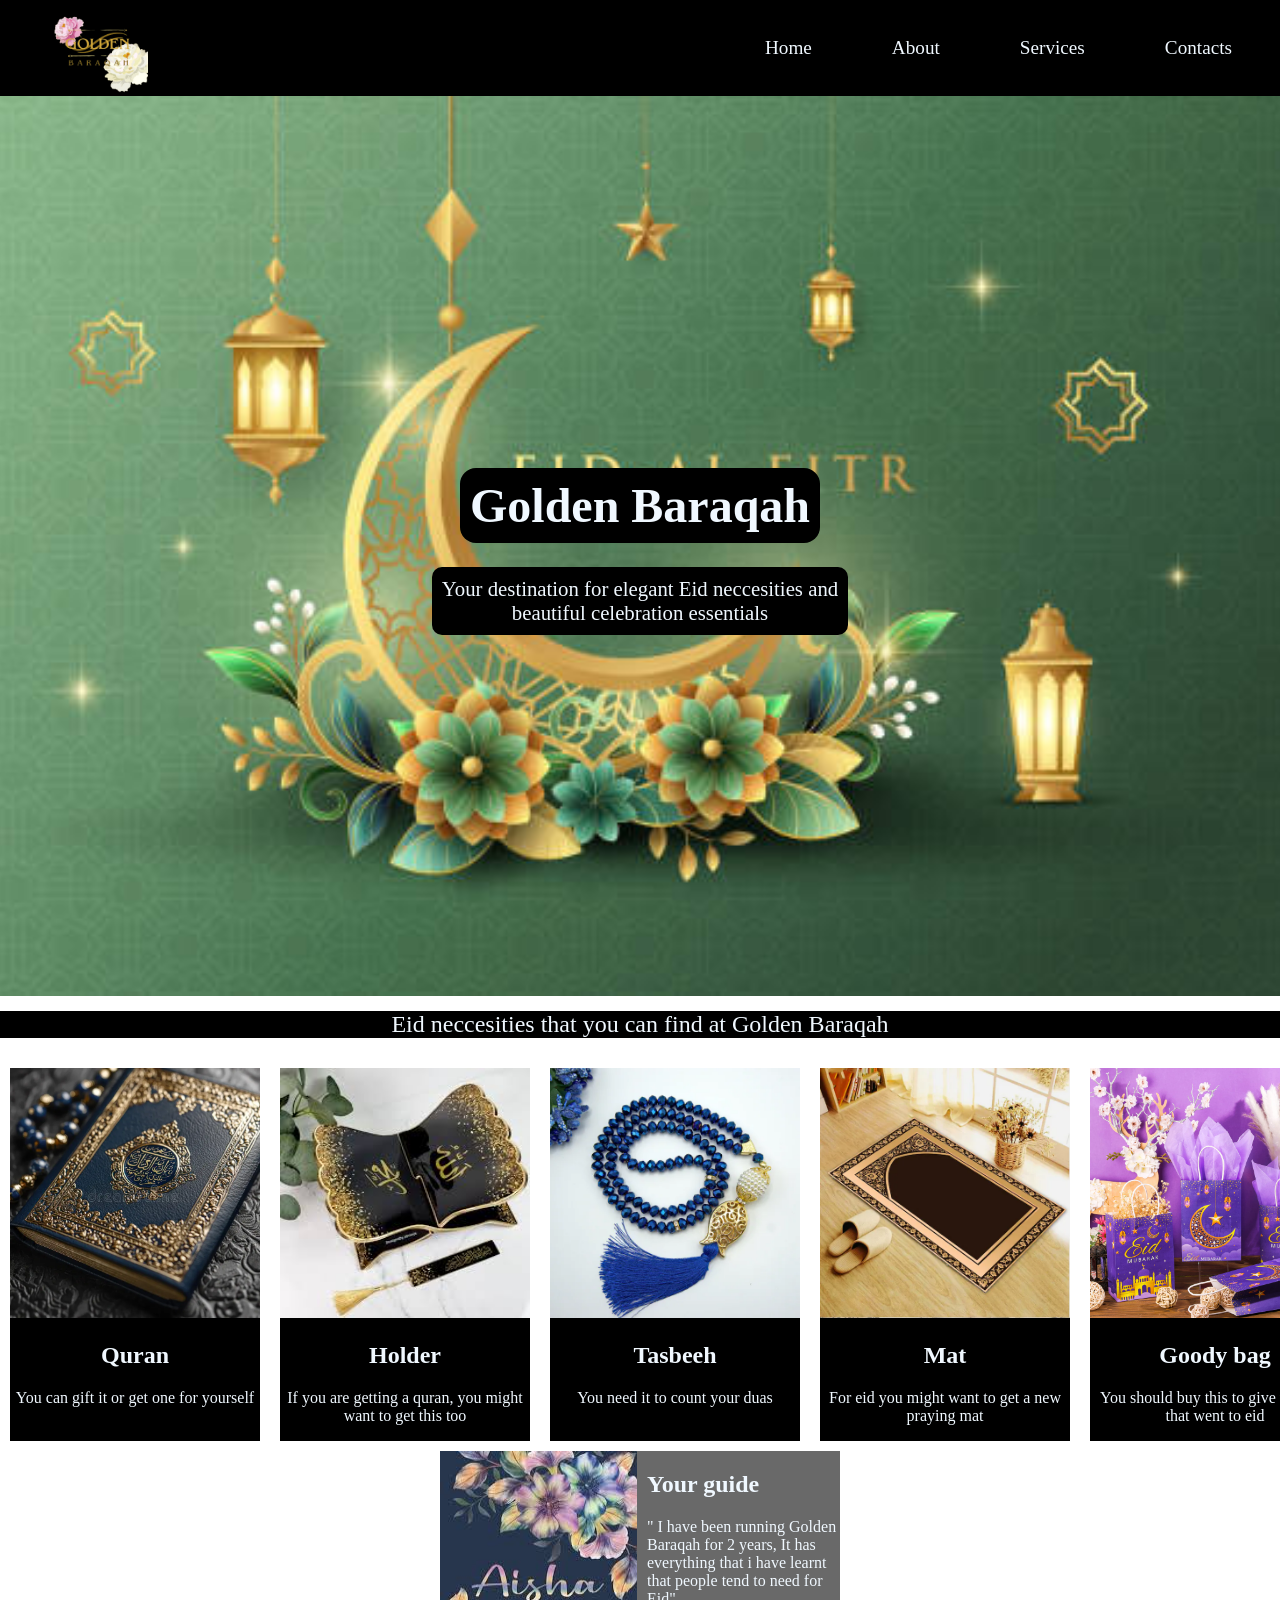
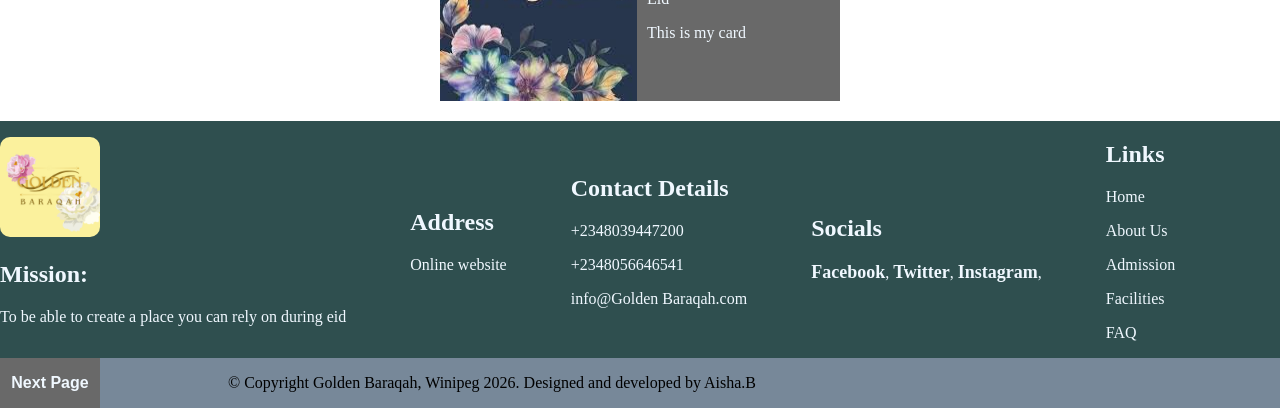
==== index.html @ d403f14b "Baraqah" ====
<!DOCTYPE html>
<html lang="en">
<head>
    <meta charset="UTF-8">
    <meta name="viewport" content="width=device-width, initial-scale=1.0">
    <title>Golden Baraqah</title>
    <link rel="stylesheet" href="./index.css">
</head>
<body>
    <nav>
    <a href="" class="logo"><img src="./images/2-removebg-preview.png" alt=""></a>
    <ul class="menu">
    <li><a href="#Home">Home</a></li>
    <li><a href="#About">About</a></li>
    <li><a href="#Services">Services</a></li>
    <li><a href="#Contacts">Contacts</a></li>
    </ul>
    </nav>

    <header id="Home">
    <h1>Golden Baraqah</h1>
    <p>Your destination for elegant Eid neccesities and <br> beautiful celebration essentials</p>
    </header>

    <h2 class="products">Eid neccesities that you can find at Golden Baraqah</h2>

    <section id="About">
    <div class="cards">
        <div class="card">
           <img src="./images/quran.webp" alt=""> 
           <div class="text">
            <h2>Quran</h2>
            <p>You can gift it or get one for yourself</p>
           </div>
        </div>
        <div class="card">
           <img src="./images/quran holder.jpeg" alt="">
           <div class="text">
            <h2>Holder</h2>
            <p>If you are getting a quran, you might want to get this too</p>
           </div>
        </div>
        <div class="card">
         <img src="./images/tasbeeh.webp" alt="">
         <div class="text">
            <h2>Tasbeeh</h2>
            <p>You need it to count your duas</p>
         </div>
        </div>
        <div class="card">
           <img src="./images/mat.webp" alt=""> 
           <div class="text">
            <h2>Mat</h2>
            <p>For eid you might want to get a new praying mat</p>
           </div>
        </div>
        <div class="card">
         <img src="./images/goody bags.jpg" alt="">
         <div class="text">
            <h2>Goody bag</h2>
            <p>You should buy this to give the kids that went to eid</p>
         </div>
        </div>
    </div>
    </section>

    <article id="Services">
<div class="plate">
       <img src="./images/aisha.jpeg" alt="">
        <div class="text">
            <h2>Your guide</h2>
            <p>" I have been running Golden Baraqah for 2 years, It has everything  that i have learnt that people tend to need for Eid" </p>
            <p> This is my card</p>
        </div>
    </div>
</article>

<footer id="Contacts">
      <div>
    <img src="./images/2.png" alt="">
        <h2>Mission:</h2>
        <p> To be able to create a place you can rely on during eid</p>
    </div>

    <div>
        <h2>Address</h2>
        <p>Online website</p>
    </div>

    <div>
        <h2>Contact Details</h2>
        <p>+2348039447200 </p>
       <p> +2348056646541 </p>
       <p> info@Golden Baraqah.com</p>
    </div>

    <div>
        <h2> Socials</h2>
        <a href="">Facebook</a>, 
        <a href="">Twitter</a>, 
        <a href="">Instagram</a>,
    </div>
    <div>
        <h2>Links</h2>
        <p>Home</p>
      <p> About Us </p>
        <p> Admission </p>
      <p>  Facilities</p>
          <p> FAQ</p>
    </div>
</footer>

<div class="copy">
<button>
   <a href="file:///C:/Users/12044/Baraqah/index2.html">Next Page</a>
</button>
 <p>© Copyright Golden Baraqah, Winipeg 2026. Designed and developed by Aisha.B</p>
</div>
</body>
</html>
---- index.css ----
body{
    margin: 0;
    padding: 0;
    box-sizing: border-box;
    font-family: cursive;
}
.logo img{
    height:97px ;
    width: 100px;
}
.menu a{
text-decoration: none;
color: aliceblue;
font-size:larger;
}
.menu{
    display: flex;
    list-style: none;
    gap: 5rem;
    justify-content: center;
    align-items: center;
}
nav{
   height: 6rem; 
   display: flex;
background: black;
   justify-content: space-between;
   padding: 0px 3rem;
}
header{
    background-image: url(./images/eid.jpg);
height: 100vh;
background-size: cover;
background-position: center;
    display: flex;
    flex-direction: column;
    justify-content: center;
    align-items: center
}
header h1{
 color: aliceblue;
    font-size: 3rem;
    background-color: black;
    border-radius: 1rem;
    padding: 10px;
    margin-bottom: 3px;
}
header p{
color: aliceblue;
font-size: 1.3rem;
background-color: black;
border-radius: 10px;
padding: 10px;
text-align: center;
}
.products{
      background-color: black;
    color: aliceblue;
    text-align: center;
    margin-top: 15px;
    font-weight: lighter;
}
.cards{
    display: flex;
    flex-direction: row;
gap: 20px;
padding: 5px;
padding: 10px;
}
section img{
    height: 250px;
    width: 250px;
}
section{
    text-align: center;
    justify-content: center;
    align-items: center;
    color: aliceblue;
}
.card{
    background-color: black;
    width: 250px; 
    height: px;

}
article{
    display: flex;
    flex-direction: column;
    align-items: center;
}
.plate{
    width: 400px;
    height: 250px;
    color: aliceblue;
    background-color: dimgray;
    display: flex;
    gap: 10px;
    
}
button{
    border: none;
    height: 50px;
    width: 100px;
    background-color: dimgray;
}
button a{
    text-decoration: none;
    color: aliceblue;
    font-weight: bolder;
    font-size: larger;
}
footer{
display: flex;
flex-direction: row;
color: aliceblue;
background-color: darkslategray;
margin-top: 20px;
align-items: center;
gap: 5%;
}
footer a{
    text-decoration: none;
    font-weight: bold;
    font-size: large;
    color: aliceblue;
}
footer img{
      width: 100px;
    height: 100px;
    border-radius: 10%;
}
.copy{
    display: flex;
    margin-bottom:px;
    gap: 10%;
    text-align: center;
    background-color: lightslategray;
    height: 50px;
}
.welcome h2{
    background-color: black;
    color: aliceblue;
    font-size: 3rem;
    border-radius: 1rem;
    padding: 10px;
    margin-bottom: 2px;
}
.welcome p{
 color: aliceblue;
    font-size: 1.5rem;
background-color: black;
border-radius: 10px;
padding: 10px;
text-align: center;    
}
.welcome{
background-image: url(./images/neccesity.webp);
}
.neccesities{
 background-color: black;
    color: aliceblue;
    text-align: center;
    margin-top: 15px;
    font-weight: lighter;   
}
.bun{
       width: 300px;
    height: 200px;
    box-shadow: 0px 4px 10px rgba(0, 0, 0, 0.3);
    text-align: center;
    border-radius: 10px;
    padding: 20px;
    margin-bottom:5px;
    background-color: slategrey;
    color: aliceblue;
}
.bun button{
    color: aliceblue;
    border-radius: 10px;
     cursor: pointer;
     background-color: dimgray;
}
.goods{
    display: flex;
    gap: 20px;
    padding: 5%;
}
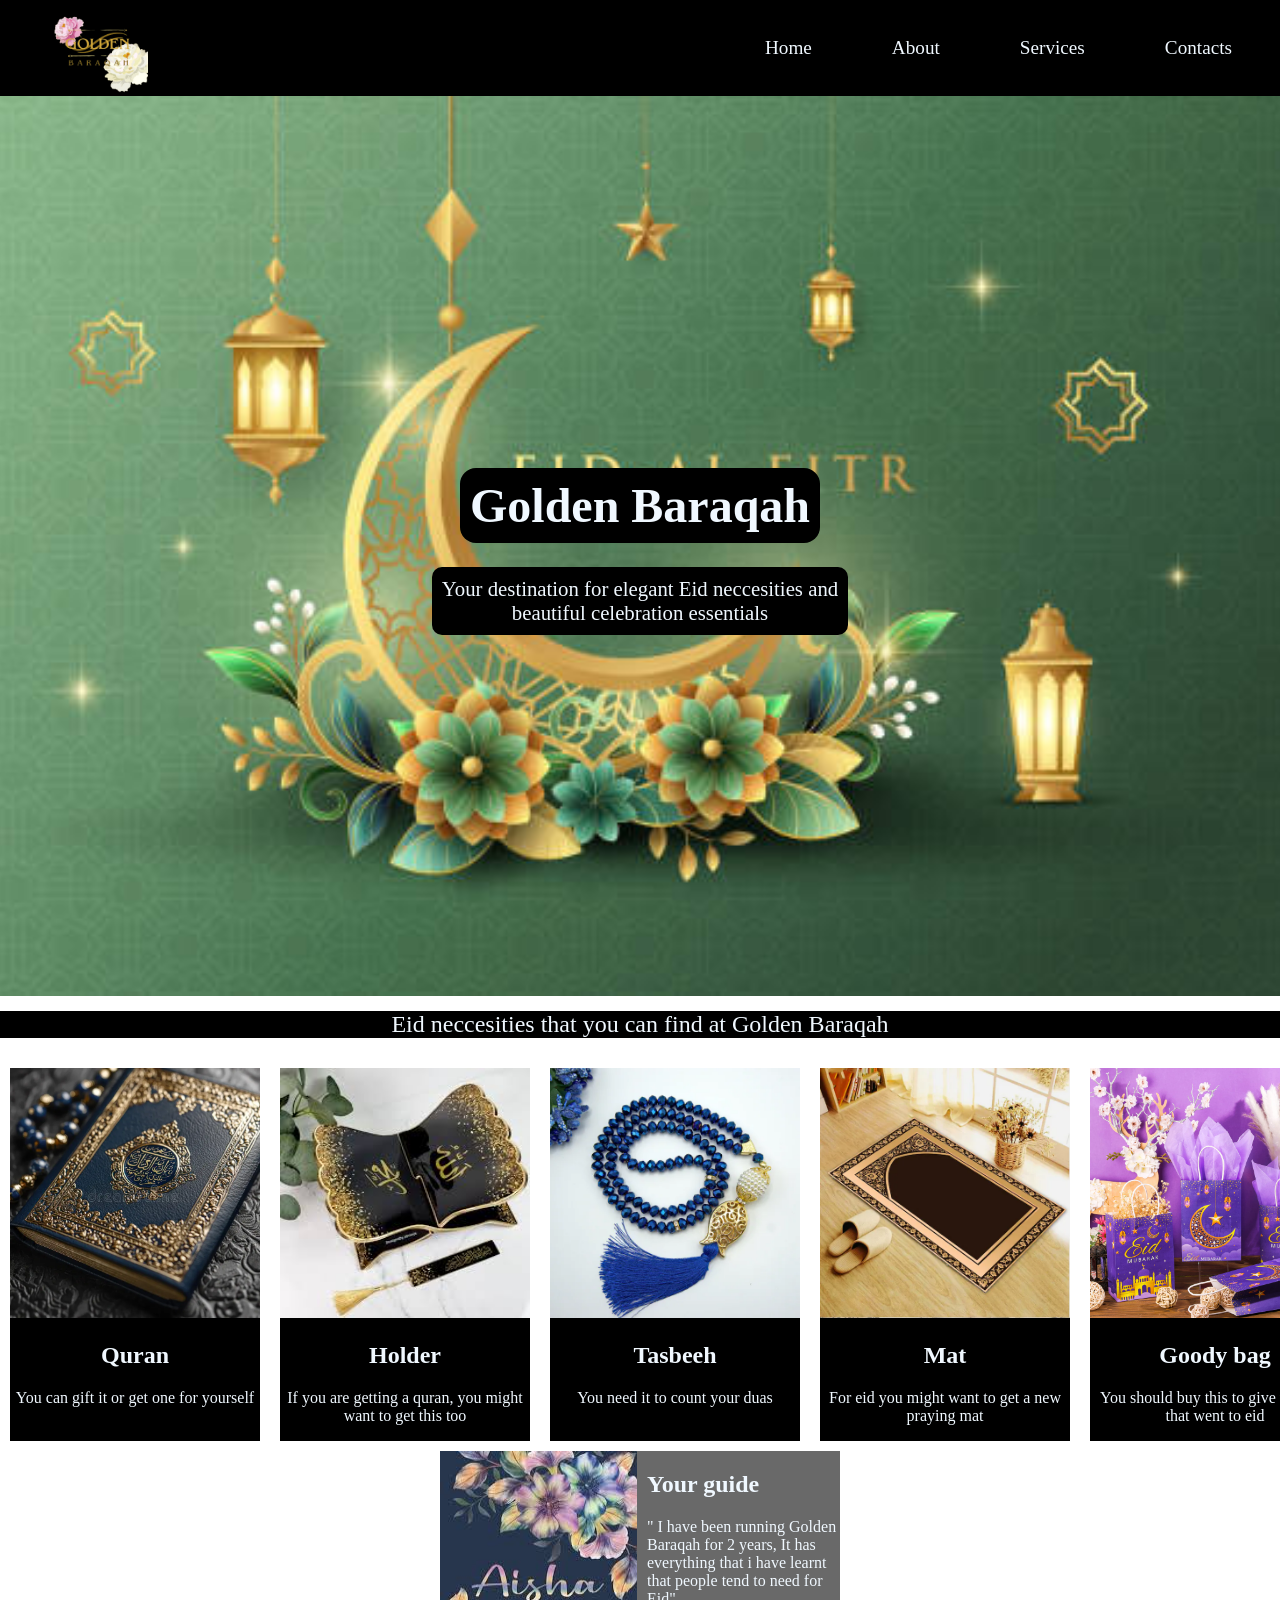
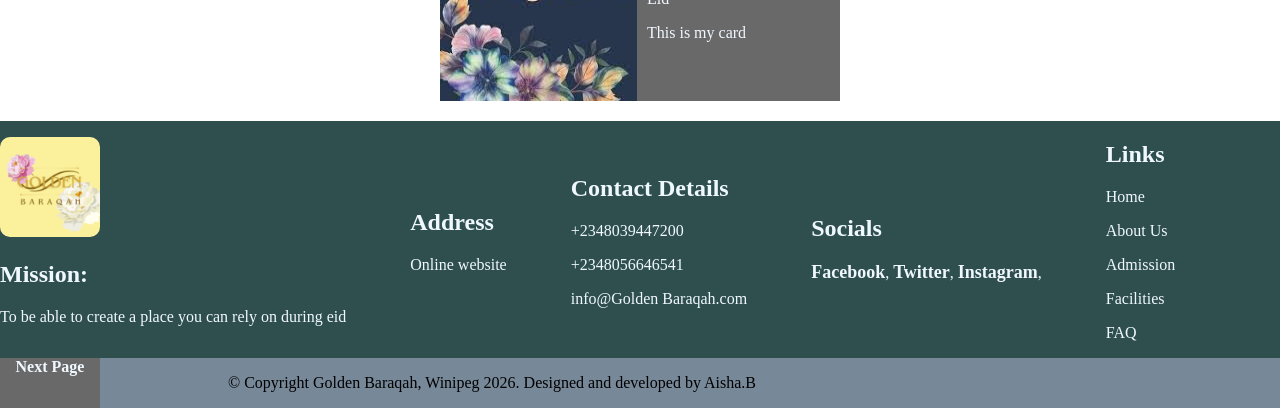
==== commit 478d6efc: "updated homepage and fixed links" ====
--- a/index.html
+++ b/index.html
@@ -111,9 +111,7 @@
 </footer>
 
 <div class="copy">
-<button>
-   <a href="file:///C:/Users/12044/Baraqah/index2.html">Next Page</a>
-</button>
+<a href="index2.html" class="button">Next Page</a>
  <p>© Copyright Golden Baraqah, Winipeg 2026. Designed and developed by Aisha.B</p>
 </div>
 </body>
--- a/index.css
+++ b/index.css
@@ -64,7 +64,6 @@
     display: flex;
     flex-direction: row;
 gap: 20px;
-padding: 5px;
 padding: 10px;
 }
 section img{
@@ -97,17 +96,27 @@
     gap: 10px;
     
 }
+.button{
+    border: none;
+    height: 50px;
+    width: 100px;
+    background-color: dimgray;
+    text-decoration: none;
+     text-decoration: none;
+    color: aliceblue;
+    font-weight: bolder;
+    font-size: larg
+}
 button{
     border: none;
     height: 50px;
     width: 100px;
     background-color: dimgray;
-}
-button a{
     text-decoration: none;
+     text-decoration: none;
     color: aliceblue;
     font-weight: bolder;
-    font-size: larger;
+    font-size: larg
 }
 footer{
 display: flex;
@@ -171,7 +180,7 @@
     border-radius: 10px;
     padding: 20px;
     margin-bottom:5px;
-    background-color: slategrey;
+    background-color: goldenrod;
     color: aliceblue;
 }
 .bun button{
@@ -184,4 +193,65 @@
     display: flex;
     gap: 20px;
     padding: 5%;
+}
+@media (max-width:768px){
+    nav{
+        padding: 0px 10px;
+    }
+    .menu{
+          display: flex;
+        flex-direction: column;
+        background: black;
+        gap: 15px;
+        height: 200px;
+        padding: 5px 25px;
+        margin-top: 35px;
+    }
+    .menu a{
+        font-size: large;
+    }
+    .cards{
+    display: flex;
+    flex-direction: column;
+gap: 20px;
+padding: 10px;
+align-items: center;
+justify-content: center;
+}
+.copy{
+height: 60px;
+margin-bottom: 0px;
+}
+.button{
+    height: 60px;
+    width: 120px;
+}
+ .plate{
+        background-color: lightslategrey;
+        width: 300px;
+        display: flex;
+        gap: 8px;
+        padding: 10px;
+       
+    }
+    .plate img{
+        width: 150px;
+        height: 150px;
+        margin-top: 0px;
+    }
+
+    .goods{
+    display: flex;
+    flex-direction: column;
+    gap: 20px;
+    align-items: center;
+}
+    footer{
+        display: flex;
+        flex-direction: column;
+        height: 100%;
+        padding: 20px;
+      text-align: center;
+
+    }
 }
